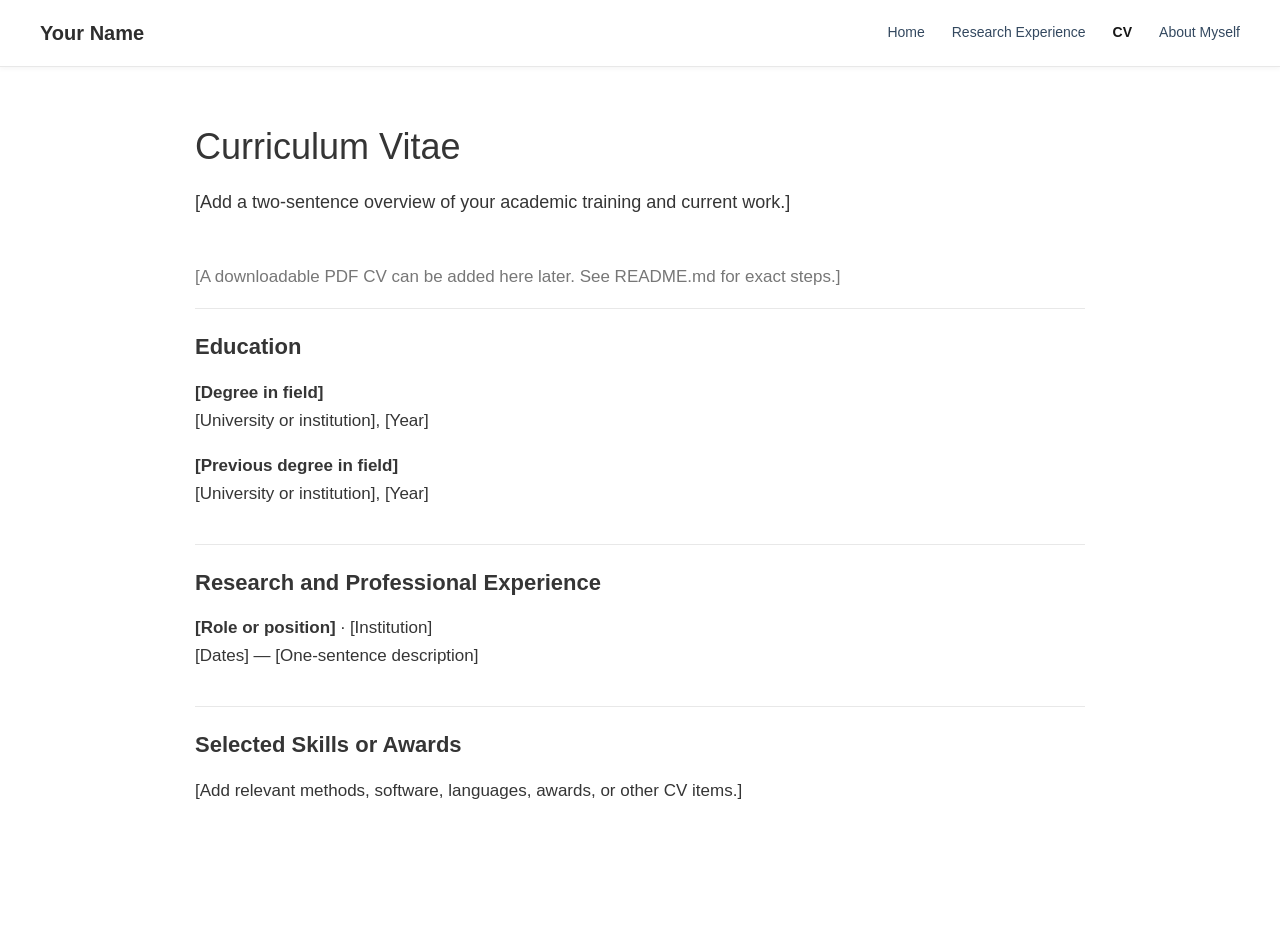
==== cv.html @ 6068566f "Simplify personal site and add profile pages" ====
<!doctype html>
<html lang="en">
<head>
  <meta charset="utf-8">
  <meta name="viewport" content="width=device-width, initial-scale=1">
  <meta name="robots" content="noindex, nofollow">
  <meta name="description" content="Curriculum vitae of Your Name.">
  <title>Your Name | CV</title>
  <link rel="icon" href="favicon.svg" type="image/svg+xml">
  <link rel="stylesheet" href="style.css">
</head>
<body>
  <a class="skip-link" href="#main">Skip to content</a>
  <header class="site-header">
    <div class="header-inner">
      <a class="site-name" href="index.html">Your Name</a>
      <nav class="site-nav" aria-label="Main navigation">
        <a href="index.html">Home</a>
        <a href="research.html">Research Experience</a>
        <a href="cv.html" aria-current="page">CV</a>
        <a href="about.html">About Myself</a>
      </nav>
    </div>
  </header>

  <main class="subpage" id="main">
    <h1>Curriculum Vitae</h1>
    <p class="page-lead">[Add a two-sentence overview of your academic training and current work.]</p>
    <p class="cv-note">[A downloadable PDF CV can be added here later. See README.md for exact steps.]</p>
    <!-- After uploading cv.pdf, replace the paragraph above with:
    <p><a class="pdf-link" href="cv.pdf" target="_blank" rel="noopener">Download my CV (PDF)</a></p>
    -->

    <section class="cv-section">
      <h2>Education</h2>
      <p><strong>[Degree in field]</strong><br>[University or institution], [Year]</p>
      <p><strong>[Previous degree in field]</strong><br>[University or institution], [Year]</p>
    </section>
    <section class="cv-section">
      <h2>Research and Professional Experience</h2>
      <p><strong>[Role or position]</strong> · [Institution]<br>[Dates] — [One-sentence description]</p>
    </section>
    <section class="cv-section">
      <h2>Selected Skills or Awards</h2>
      <p>[Add relevant methods, software, languages, awards, or other CV items.]</p>
    </section>
  </main>
</body>
</html>
---- style.css ----
:root {
  --text: #353535;
  --muted: #777;
  --link: #1765b3;
  --line: #e8e8e8;
}

* { box-sizing: border-box; }
html { scroll-behavior: smooth; }
body {
  margin: 0;
  color: var(--text);
  background: #fff;
  font-family: -apple-system, BlinkMacSystemFont, "Segoe UI", Arial, sans-serif;
  font-size: 17px;
  line-height: 1.65;
  -webkit-font-smoothing: antialiased;
}
a { color: var(--link); text-decoration: none; }
a:hover { text-decoration: underline; }
a:focus-visible { outline: 2px solid var(--link); outline-offset: 3px; }
.skip-link {
  position: absolute;
  top: -60px;
  left: 15px;
  z-index: 10;
  padding: 8px 12px;
  background: #fff;
  border: 2px solid var(--link);
}
.skip-link:focus { top: 10px; }

.site-header {
  min-height: 66px;
  border-bottom: 1px solid var(--line);
  box-shadow: 0 2px 5px rgb(0 0 0 / 4%);
}
.header-inner {
  max-width: 1320px;
  min-height: 66px;
  margin: 0 auto;
  padding: 0 40px;
  display: flex;
  align-items: center;
  justify-content: space-between;
  gap: 28px;
}
.site-name {
  color: #2e2e2e;
  font-size: 20px;
  font-weight: 700;
  white-space: nowrap;
}
.site-name:hover { text-decoration: none; }
.site-nav { display: flex; align-items: center; gap: 27px; flex-wrap: wrap; }
.site-nav a { color: #33485f; font-size: 14px; white-space: nowrap; }
.site-nav a[aria-current="page"] { color: #171717; font-weight: 600; }

.home-layout {
  max-width: 1250px;
  margin: 0 auto;
  padding: 54px 40px 100px;
  display: grid;
  grid-template-columns: 330px minmax(0, 1fr);
  gap: 75px;
}
.profile { text-align: center; }
.portrait {
  display: block;
  width: 270px;
  height: 270px;
  margin: 24px auto 20px;
  border-radius: 50%;
  object-fit: cover;
  background: #e9edf0;
}
.profile h1 {
  margin: 0 0 2px;
  color: #2d2d2d;
  font-size: 33px;
  line-height: 1.2;
  font-weight: 300;
}
.profile-role, .profile-institution {
  margin: 5px auto;
  max-width: 310px;
  color: #8b8b8b;
  font-size: 16px;
  line-height: 1.4;
}
.profile-email {
  display: inline-block;
  margin-top: 16px;
  font-size: 16px;
  overflow-wrap: anywhere;
}
.home-content { padding-top: 1px; }
.intro { margin: 0 0 19px; font-size: 18px; line-height: 1.66; }
.info-columns {
  display: grid;
  grid-template-columns: 1fr 1fr;
  gap: 40px;
  margin-top: 52px;
}
h2 { margin: 0 0 12px; font-size: 22px; line-height: 1.3; font-weight: 650; }
.plain-list, .education-list { margin: 0; padding-left: 22px; }
.plain-list li, .education-list li { margin: 0 0 9px; }
.education-list { list-style: none; padding-left: 0; }
.education-list strong { display: block; font-size: 16px; font-weight: 500; }
.education-list span { display: block; color: var(--muted); font-size: 14px; }

.subpage { max-width: 970px; margin: 0 auto; padding: 58px 40px 100px; }
.subpage h1 { margin: 0 0 20px; font-size: 36px; line-height: 1.2; font-weight: 500; }
.page-lead { max-width: 780px; margin: 0 0 45px; font-size: 18px; }
.entry {
  display: grid;
  grid-template-columns: 190px 1fr;
  gap: 24px;
  padding: 26px 0 30px;
  border-top: 1px solid var(--line);
}
.entry-date { color: var(--muted); font-size: 15px; }
.entry h2 { margin-bottom: 4px; }
.entry-place { margin: 0 0 10px; color: var(--muted); }
.entry p:last-child { margin-bottom: 0; }
.cv-note { color: var(--muted); }
.pdf-link { display: inline-block; margin: 3px 0 12px; font-weight: 600; }
.cv-section, .about-section { padding: 24px 0; border-top: 1px solid var(--line); }
.cv-section p, .about-section p { max-width: 800px; margin-bottom: 12px; }

@media (max-width: 850px) {
  .header-inner { padding: 12px 24px; align-items: flex-start; flex-direction: column; gap: 8px; }
  .site-nav { gap: 12px 21px; }
  .home-layout { grid-template-columns: 1fr; gap: 40px; padding: 38px 24px 75px; }
  .portrait { margin-top: 0; width: 230px; height: 230px; }
  .home-content { max-width: 720px; }
  .subpage { padding: 42px 24px 75px; }
}
@media (max-width: 570px) {
  body { font-size: 16px; }
  .header-inner { padding: 12px 18px; }
  .site-nav { gap: 8px 16px; }
  .site-nav a { font-size: 13px; }
  .home-layout { padding: 30px 18px 65px; }
  .intro { font-size: 16px; }
  .info-columns { grid-template-columns: 1fr; gap: 25px; margin-top: 36px; }
  .subpage { padding: 35px 18px 65px; }
  .subpage h1 { font-size: 31px; }
  .page-lead { font-size: 16px; }
  .entry { grid-template-columns: 1fr; gap: 6px; }
}
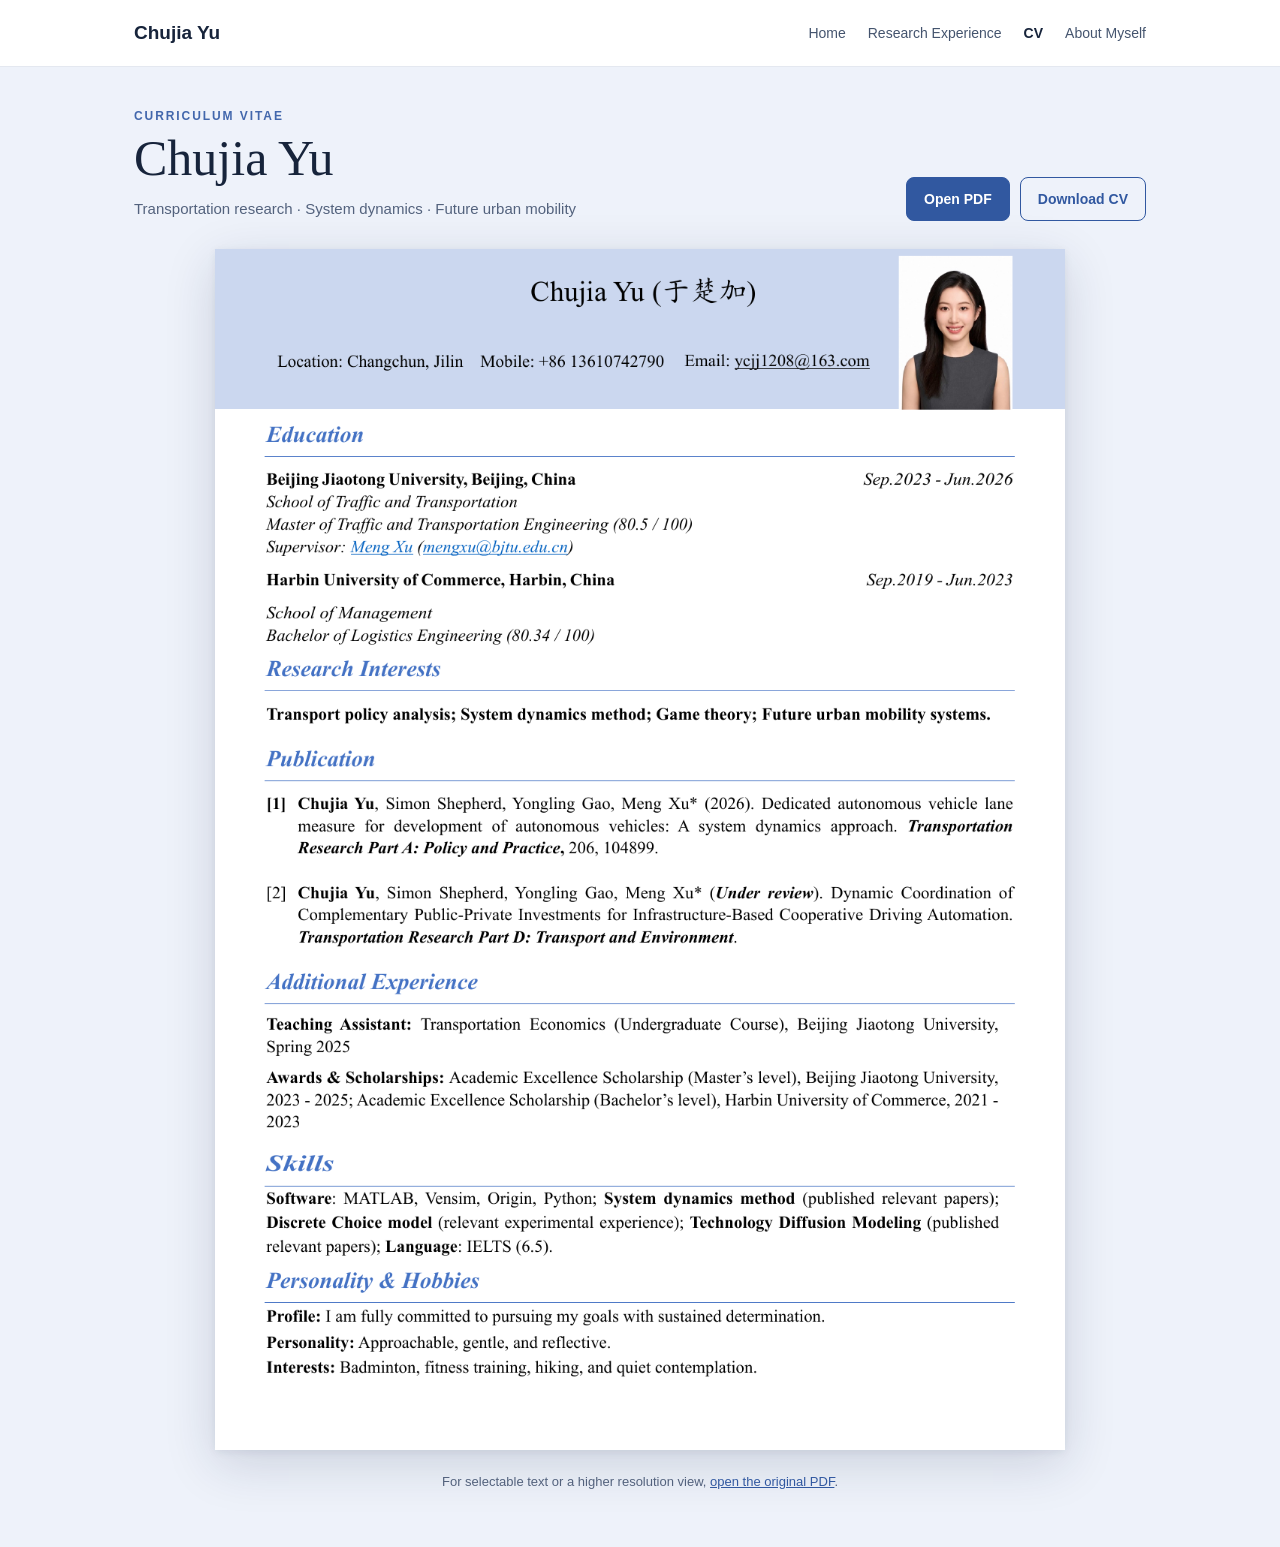
==== commit acdfae4e: "Publish Chujia Yu CV" ====
--- a/cv.html
+++ b/cv.html
@@ -1,49 +1,185 @@
 <!doctype html>
 <html lang="en">
-<head>
-  <meta charset="utf-8">
-  <meta name="viewport" content="width=device-width, initial-scale=1">
-  <meta name="robots" content="noindex, nofollow">
-  <meta name="description" content="Curriculum vitae of Your Name.">
-  <title>Your Name | CV</title>
-  <link rel="icon" href="favicon.svg" type="image/svg+xml">
-  <link rel="stylesheet" href="style.css">
-</head>
-<body>
-  <a class="skip-link" href="#main">Skip to content</a>
-  <header class="site-header">
-    <div class="header-inner">
-      <a class="site-name" href="index.html">Your Name</a>
-      <nav class="site-nav" aria-label="Main navigation">
-        <a href="index.html">Home</a>
-        <a href="research.html">Research Experience</a>
-        <a href="cv.html" aria-current="page">CV</a>
-        <a href="about.html">About Myself</a>
+  <head>
+    <meta charset="utf-8">
+    <meta name="viewport" content="width=device-width, initial-scale=1">
+    <meta name="description" content="Curriculum vitae of Chujia Yu. View or download the full PDF.">
+    <meta name="robots" content="noindex, nofollow">
+    <meta name="theme-color" content="#eef2fa">
+    <meta name="referrer" content="no-referrer">
+    <title>Chujia Yu | Curriculum Vitae</title>
+    <style>
+      :root {
+        color-scheme: light;
+        font-family: -apple-system, BlinkMacSystemFont, "Segoe UI", Arial, sans-serif;
+        color: #17243b;
+        background: #eef2fa;
+      }
+
+      * { box-sizing: border-box; }
+
+      body { margin: 0; }
+
+      .skip-link {
+        position: absolute;
+        top: -60px;
+        left: 15px;
+        z-index: 10;
+        padding: 8px 12px;
+        background: #fff;
+        color: #3158a0;
+      }
+
+      .skip-link:focus { top: 10px; }
+
+      .site-nav-bar { background: #fff; border-bottom: 1px solid #e4e8f0; }
+
+      .nav-inner {
+        max-width: 1060px;
+        min-height: 66px;
+        margin: 0 auto;
+        padding: 12px 24px;
+        display: flex;
+        align-items: center;
+        justify-content: space-between;
+        gap: 20px;
+      }
+
+      .brand { color: #17243b; font-size: 19px; font-weight: 700; text-decoration: none; }
+      .site-nav { display: flex; flex-wrap: wrap; gap: 8px 22px; }
+      .site-nav a { color: #44546e; font-size: 14px; text-decoration: none; }
+      .site-nav a:hover, .site-nav a:focus-visible { text-decoration: underline; }
+      .site-nav a[aria-current="page"] { color: #17243b; font-weight: 700; }
+
+      .cv-header {
+        max-width: 1060px;
+        margin: 0 auto;
+        padding: 42px 24px 28px;
+        display: flex;
+        align-items: end;
+        justify-content: space-between;
+        gap: 28px;
+      }
+
+      .eyebrow {
+        margin: 0 0 8px;
+        color: #4267ac;
+        font-size: 12px;
+        font-weight: 700;
+        letter-spacing: .16em;
+        text-transform: uppercase;
+      }
+
+      h1 {
+        margin: 0;
+        font-family: Georgia, "Times New Roman", serif;
+        font-size: clamp(32px, 5vw, 50px);
+        font-weight: 500;
+        line-height: 1.1;
+      }
+
+      .subtitle {
+        margin: 12px 0 0;
+        color: #53627d;
+        font-size: 15px;
+        line-height: 1.5;
+      }
+
+      .actions { display: flex; flex-wrap: wrap; gap: 10px; }
+
+      .button {
+        display: inline-flex;
+        align-items: center;
+        justify-content: center;
+        min-height: 44px;
+        padding: 10px 17px;
+        border: 1px solid #3158a0;
+        border-radius: 8px;
+        background: #3158a0;
+        color: #fff;
+        font-size: 14px;
+        font-weight: 650;
+        text-decoration: none;
+        white-space: nowrap;
+        transition: background-color .15s, border-color .15s;
+      }
+
+      .button:hover, .button:focus-visible { background: #24447d; border-color: #24447d; }
+
+      .button.secondary { background: transparent; color: #3158a0; }
+
+      .button.secondary:hover, .button.secondary:focus-visible {
+        background: #e1e9f7;
+        color: #24447d;
+      }
+
+      .button:focus-visible { outline: 3px solid #98b5eb; outline-offset: 3px; }
+
+      main { max-width: 1060px; margin: 0 auto; padding: 0 24px 56px; }
+
+      .paper {
+        display: block;
+        width: 100%;
+        max-width: 850px;
+        margin: 0 auto;
+        background: #fff;
+        box-shadow: 0 14px 48px rgba(22, 38, 72, .16), 0 2px 8px rgba(22, 38, 72, .07);
+      }
+
+      .paper img { display: block; width: 100%; height: auto; }
+
+      .fallback {
+        margin: 22px auto 0;
+        max-width: 850px;
+        color: #53627d;
+        font-size: 13px;
+        line-height: 1.5;
+        text-align: center;
+      }
+
+      .fallback a { color: #3158a0; }
+
+      @media (max-width: 700px) {
+        .nav-inner { align-items: start; flex-direction: column; }
+        .site-nav { gap: 8px 14px; }
+        .site-nav a { font-size: 13px; }
+        .cv-header { align-items: start; flex-direction: column; padding-top: 28px; }
+        .actions { width: 100%; }
+        .button { flex: 1; }
+        main { padding: 0 12px 32px; }
+      }
+    </style>
+  </head>
+  <body>
+    <a class="skip-link" href="#main">Skip to CV</a>
+    <header class="site-nav-bar">
+      <div class="nav-inner">
+        <a class="brand" href="index.html">Chujia Yu</a>
+        <nav class="site-nav" aria-label="Main navigation">
+          <a href="index.html">Home</a>
+          <a href="research.html">Research Experience</a>
+          <a href="cv.html" aria-current="page">CV</a>
+          <a href="about.html">About Myself</a>
+        </nav>
+      </div>
+    </header>
+    <section class="cv-header" aria-labelledby="cv-title">
+      <div>
+        <p class="eyebrow">Curriculum Vitae</p>
+        <h1 id="cv-title">Chujia Yu</h1>
+        <p class="subtitle">Transportation research · System dynamics · Future urban mobility</p>
+      </div>
+      <nav class="actions" aria-label="CV actions">
+        <a class="button" href="cv.pdf" target="_blank" rel="noopener">Open PDF</a>
+        <a class="button secondary" href="cv.pdf" download="Chujia-Yu-CV.pdf">Download CV</a>
       </nav>
-    </div>
-  </header>
+    </section>
 
-  <main class="subpage" id="main">
-    <h1>Curriculum Vitae</h1>
-    <p class="page-lead">[Add a two-sentence overview of your academic training and current work.]</p>
-    <p class="cv-note">[A downloadable PDF CV can be added here later. See README.md for exact steps.]</p>
-    <!-- After uploading cv.pdf, replace the paragraph above with:
-    <p><a class="pdf-link" href="cv.pdf" target="_blank" rel="noopener">Download my CV (PDF)</a></p>
-    -->
-
-    <section class="cv-section">
-      <h2>Education</h2>
-      <p><strong>[Degree in field]</strong><br>[University or institution], [Year]</p>
-      <p><strong>[Previous degree in field]</strong><br>[University or institution], [Year]</p>
-    </section>
-    <section class="cv-section">
-      <h2>Research and Professional Experience</h2>
-      <p><strong>[Role or position]</strong> · [Institution]<br>[Dates] — [One-sentence description]</p>
-    </section>
-    <section class="cv-section">
-      <h2>Selected Skills or Awards</h2>
-      <p>[Add relevant methods, software, languages, awards, or other CV items.]</p>
-    </section>
-  </main>
-</body>
+    <main id="main">
+      <a class="paper" href="cv.pdf" target="_blank" rel="noopener" aria-label="Open Chujia Yu's full CV as a PDF">
+        <img src="cv-preview.png" width="1132" height="1600" alt="Preview of Chujia Yu's one-page curriculum vitae, including education, research interests, publications, experience and skills.">
+      </a>
+      <p class="fallback">For selectable text or a higher resolution view, <a href="cv.pdf" target="_blank" rel="noopener">open the original PDF</a>.</p>
+    </main>
+  </body>
 </html>
